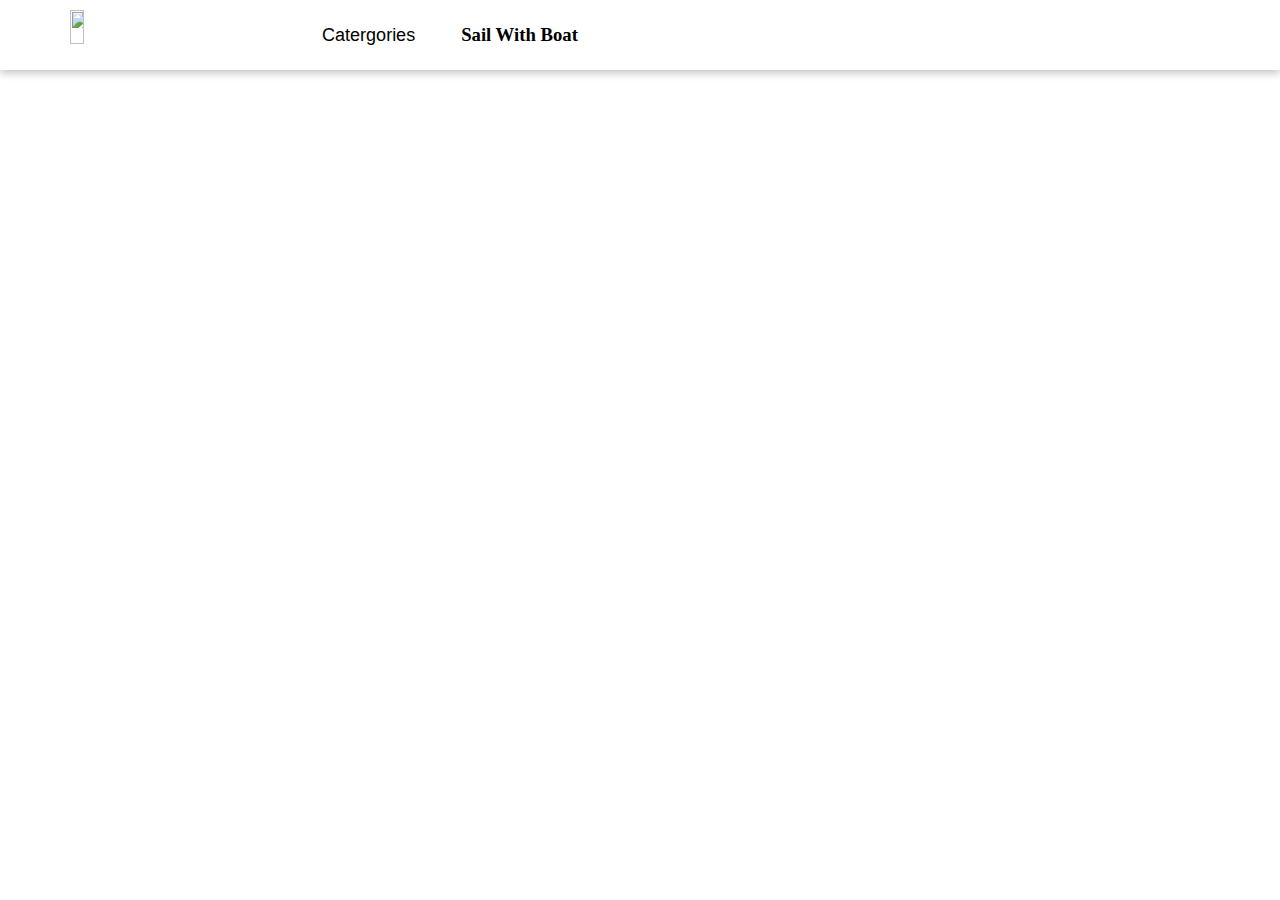
==== airdopes.html @ 64c4cb9f "Merge pull request #14 from Devangbramhakshatriya/Day-4" ====
<!DOCTYPE html>
<html lang="en">
<head>
    <meta charset="UTF-8">
    <meta http-equiv="X-UA-Compatible" content="IE=edge">
    <meta name="viewport" content="width=device-width, initial-scale=1.0">
    <title>Boat Airdopes</title>
    <link rel="stylesheet" href="airdopes.css">
    <script src="https://kit.fontawesome.com/24c494a6b6.js"
    crossorigin="anonymous"></script>
</head>
<body>
    <div id="navbar">
        <a href="index.html">
            <img src="https://cdn.shopify.com/s/files/1/0057/8938/4802/files/Asset_2_288x-8_5_small.png?v=1661838672" alt="">
        </a>
        <div>
            <div id="dropdown">
            <button id="dropbtn">Catergories
                <div id="dropdown-content">
                    <a href="airdopes.html"><img src="	https://cdn.shopify.com/s/files/1/0057/8938/4802/collections/dropdown-TWS_100x.png?v=1663752600" alt=""><br> Airdopes </a>
                    <a href="smartwatch.html"><img src="	https://cdn.shopify.com/s/files/1/0057/8938/4802/collections/pro_gear_100x.jpg?v=1663753638" alt=""><br> Smart Watch</a>
                    <a href="rockerz.html"><img src="	https://cdn.shopify.com/s/files/1/0057/8938/4802/collections/Rectangle271_100x.png?v=1663752867" alt=""><br> Rockerz</a>
                </div>
            </button>
        </div>
            
            <a href=""><h3>Sail With Boat</h3></a>
        </div>
        <div>
            <a href="login.html"><i class="fa-solid fa-user"></i></a>
            <a href="cart.html"><i class="fa-solid fa-cart-plus"></i></a>
            
        </div>
    </div>
    <div id="container">
        
    </div>
</body>
</html>
<script src="airdopes.js"></script>
---- airdopes.css ----
body{
    margin: 0%;
    padding: 0%;
}
        /* navbar */
#navbar{
    width: 100%;
    height: 70px;
    position:sticky;
    top: 0px;
    background-color: white;
    display: flex;
    box-shadow: rgba(0, 0, 0, 0.24) 0px 3px 8px;
}
#navbar>div:nth-child(2){
    width: 50%;
    height: 40px;
    margin: auto;
    justify-content: center;
    display: flex;
    align-items: center;
    list-style: none;
    
}
#dropbtn {
    background-color: transparent;
    padding: 16px;
    font-size: 18px;
    border: none;
  }
  
  #dropdown {
    position: relative;
    display: inline-block;
    
  }
  
  #dropdown-content {
    display:none;
    position:absolute;
    width: auto;
    background-color: #f1f1f1;
    box-shadow: 0px 8px 16px 0px rgba(0,0,0,0.2);
    z-index: 1;
    padding: 30px;
  }
  
  #dropdown-content a {
    color: black;
    padding: 12px 16px;
    text-decoration: none;
    display: block;
    

  }
  
  #dropdown-content a:hover {background-color: #ddd;}
  
  #dropdown:hover #dropdown-content {display: block;}
  
 


#navbar>div:nth-child(3){
    width: 20%;
    height: 40px;
    margin: auto;
    margin-left: 200px;
    justify-content: center;
    display: flex;
    align-items: center;
    margin-right: 30px;
}
a{
    text-decoration: none;
    color: black;
    list-style: none;
    display: flex;
    gap: 50px;
    margin-left: 30px;
    
}
#navbar>a>img{
    width: 70%;
    height: 70%;
    margin-left: 40px;
    margin-top: 10px;
    
}
#navbar>div:nth-child(3)>button:nth-child(1){
    height: 50px;
    border: none;
    background-color: yellow;
    font-size: 20px;
    padding: 10px 30px 10px 30px;

}
#navbar>div>button:nth-child(2){
    background: none;
    border: none;
}
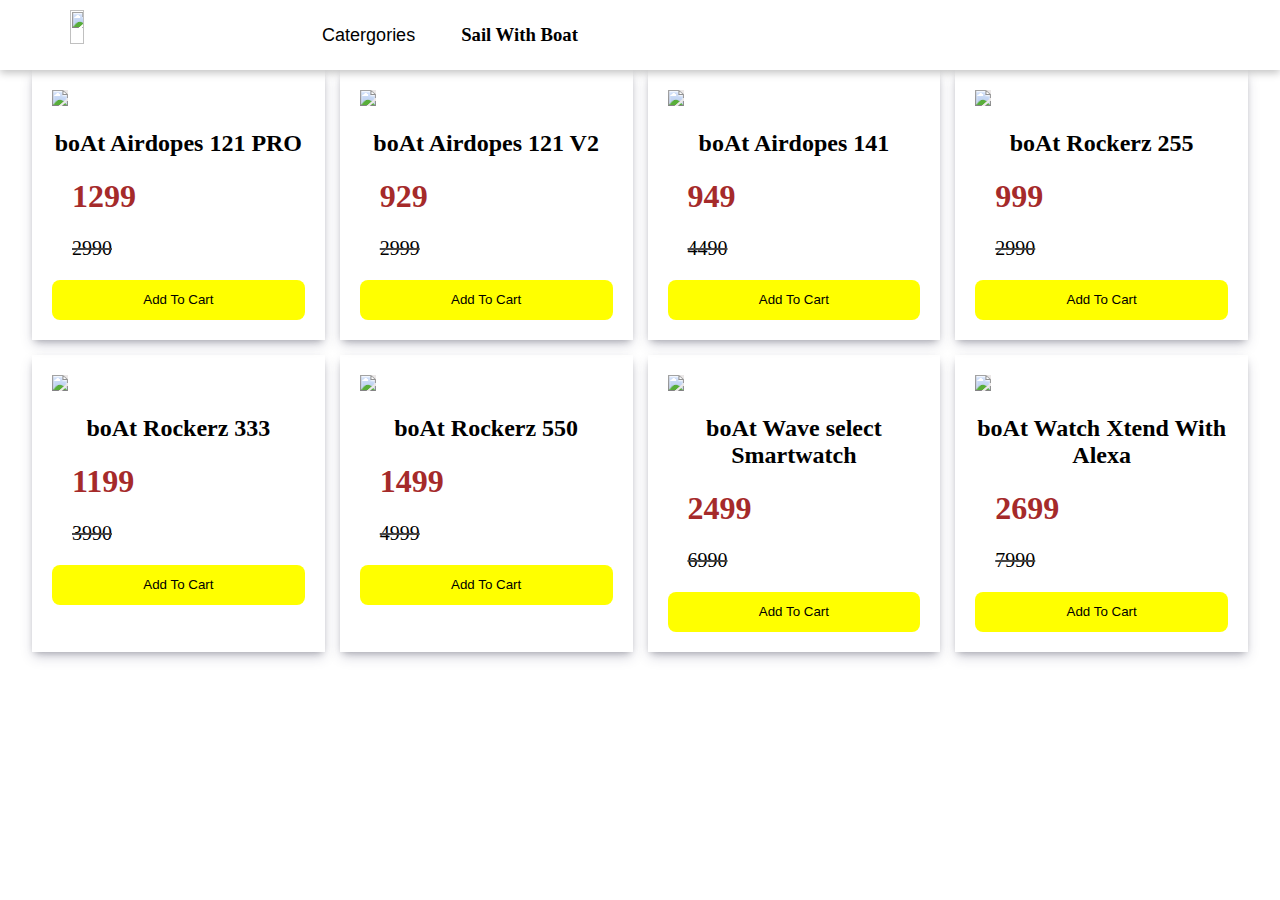
==== commit 9f374b9b: "airdrop file repaired" ====
--- a/airdopes.html
+++ b/airdopes.html
@@ -28,7 +28,7 @@
             <a href=""><h3>Sail With Boat</h3></a>
         </div>
         <div>
-            <a href="login.html"><i class="fa-solid fa-user"></i></a>
+            <a onclick="login_logout()"><i class="fa-solid fa-user"></i></a>
             <a href="cart.html"><i class="fa-solid fa-cart-plus"></i></a>
             
         </div>
--- a/airdopes.css
+++ b/airdopes.css
@@ -98,4 +98,149 @@
 #navbar>div>button:nth-child(2){
     background: none;
     border: none;
+}
+
+        /* sliding image */
+
+#sliding{
+    width: 95%;
+   margin: auto;
+    padding-bottom: 100px;
+}
+#sliding>img{
+    width: 100%;
+}
+
+        /* cart data */
+#container{
+    width: 95%;
+    height: auto;
+    display: grid;
+    grid-template-columns: repeat(4,1fr);
+    grid-template-rows: repeat(auto);
+    gap: 15px;
+    margin-top: 100px;
+    margin: auto;
+}
+#container>div{
+    box-shadow: rgba(50, 50, 93, 0.25) 0px 6px 12px -2px, rgba(0, 0, 0, 0.3) 0px 3px 7px -3px;
+    padding: 20px;
+}
+#container>div>img{
+    width: 100%;
+    background-color: rgb(235, 232, 232);
+}
+#container>div>h2{
+    text-align: center;
+}
+#container>div>h1{
+    margin-left: 20px ;
+    color: brown;
+}
+#container>div>p{
+    margin-left: 20px;
+    font-size: 20px;
+    text-decoration: line-through 2px rgb(73, 72, 72);
+}
+#container>div>button{
+    width: 100%;
+    height: 40px;
+    background-color: yellow;
+    border: none;
+    border-radius: 8px;
+}
+
+        /* video */
+#video{
+    width: 80%;
+    height: auto;
+    display: grid;
+    grid-template-columns: repeat(4,1fr);
+    grid-template-rows: repeat(auto);
+    gap: 15px;
+    margin: 100px 100px 100px 100px;
+   
+}
+#video>div>video{
+    width:100%;
+    height: 400px;
+    
+}
+#video>div>button{
+    width: 100%;
+    height: 40px;
+    background-color: yellow;
+    border: none;
+    border-radius: 8px;
+}
+#video>div>p{
+    margin-left: 20px;
+    font-size: 20px;
+    text-decoration: line-through 2px rgb(73, 72, 72);
+}
+#video>div>h2{
+    text-align: center;
+}
+#video>div>h1{
+    margin-left: 20px ;
+    color: brown;
+}
+            
+            /* medium size */
+@media all and (min-width:700px)and (max-width:1000px) {
+            /* navbar */
+    #navbar>a>img{
+        width: 100%;   
+    }
+    h3{
+        font-size: 15px;
+    }
+    a{
+        gap: 10px;
+    }
+    #navbar>div:nth-child(2){
+        
+        
+        width: 80%;
+    }
+    #navbar>a>img{
+        margin-left: 20px;
+    }
+    #container{
+        width: 90%;
+        margin: auto;
+        display: grid;
+        grid-template-columns: repeat(2,1fr);
+        grid-template-rows: repeat(auto);
+    }
+}
+
+            /* small size */
+@media all and (min-width:300px)and (max-width:700px) {
+            /* navbar */
+    #navbar>a>img{
+        width: 80%;   
+    }
+    h3{
+        font-size: 15px;
+    }
+    a{
+        gap: 5px;
+    }
+    #navbar>div:nth-child(2){
+        
+        
+        width: 90%;
+    }
+    #navbar>a>img{
+        margin-left: 10px;
+    }
+    #container{
+        width: 90%;
+        margin: auto;
+        display: grid;
+        grid-template-columns: repeat(1,1fr);
+        grid-template-rows: repeat(auto);
+    }
+    
 }